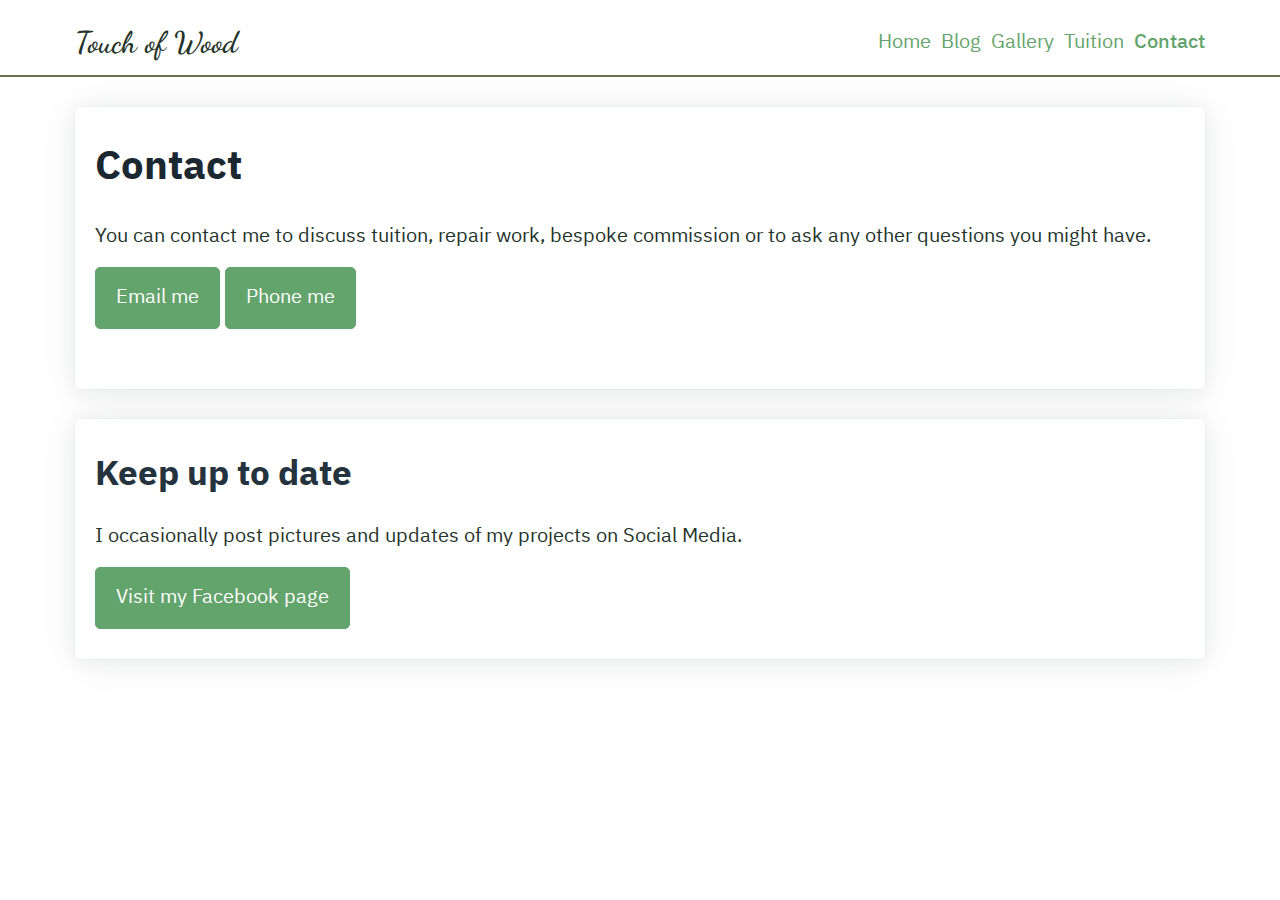
==== contact.html @ 702a121d "Additional pages; re-style to use full pico stylesheet with some modifications" ====
<!DOCTYPE html>
<html lang="en" data-theme="light">
  <head>
    <title>Contact - Richard Blake, Touch of Wood</title>

    <!-- Google fonts -->
    <link rel="preconnect" href="https://fonts.googleapis.com">
    <link rel="preconnect" href="https://fonts.gstatic.com" crossorigin>
    <link href="https://fonts.googleapis.com/css2?family=Dancing+Script&family=IBM+Plex+Sans+Thai+Looped:wght@400;500&display=swap" rel="stylesheet">

    <!-- Pico.css styles -->
    <link rel="stylesheet" href="css/pico.css">

    <!-- Pico style overrides -->
    <link rel="stylesheet" href="css/styles.css">

    <!-- META -->
    <meta name="viewport" content="width=device-width,initial-scale=1">
  </head>
  <body>
    <header>
      <nav class="container">
        <ul>
          <li class="brand"><strong>Touch of Wood</strong></li>
        </ul>
        <ul>
          <li><a href="index.html">Home</a></li>
          <li><a href="#">Blog</a></li>
          <li><a href="gallery.html">Gallery</a></li>
          <li><a href="tuition.html">Tuition</a></li>
          <li><a class="active" href="contact.html">Contact</a></li>
        </ul>
      </nav>
    </header>
    <main class="container">
      <article>
        <h1>Contact</h1>

        <p>You can contact me to discuss tuition, repair work, bespoke commission or to ask any other questions you might have.</p>

        <section>
          <a href="mailto:XXX" role="button">Email me</a>
          <a href="tel:XXX" role="button">Phone me</a>
        </section>
      </article>

      <article>
        <h2>Keep up to date</h2>

        <p>I occasionally post pictures and updates of my projects on Social Media.</p>

        <a href="https://www.facebook.com/RichardBlakeTouchofWood/" role="button">Visit my Facebook page</a>
      </article>
    </main>
  </body>
</html>
---- css/styles.css ----
.brand {
  font-family: var(--font-family-cursive);
  font-size: 30px;
}

header, main, footer {
  padding: 0 !important;
}

header {
  margin-top: var(--spacing);
  border-bottom: 2px solid var(--card-border-color);
}

a.active {
  font-weight: 500;
}

.grid {
  padding-bottom: var(--spacing);
}

.grid:first-of-type {
  padding-top: var(--spacing);
}

.center {
  display: flex;
  flex-direction: row;
  justify-content: center;
}

.left, .right {
  float: none;
}

img.portrait {
  width: 250px;
  height: 250px;
  background-color: var(--primary);
  border-radius: var(--border-radius);
  margin: 0 auto var(--spacing) auto;
}

@media (max-width: 576px) {
  [role=button] {
    margin: var(--spacing);
    width: calc(100% - 2* var(--spacing));
  }
}

@media (min-width: 576px) {
  .left {
    float: left;
  }

  .right {
    float: right;
  }

  img.portrait {
    margin: 0 0 var(--spacing) var(--spacing);
  }
}
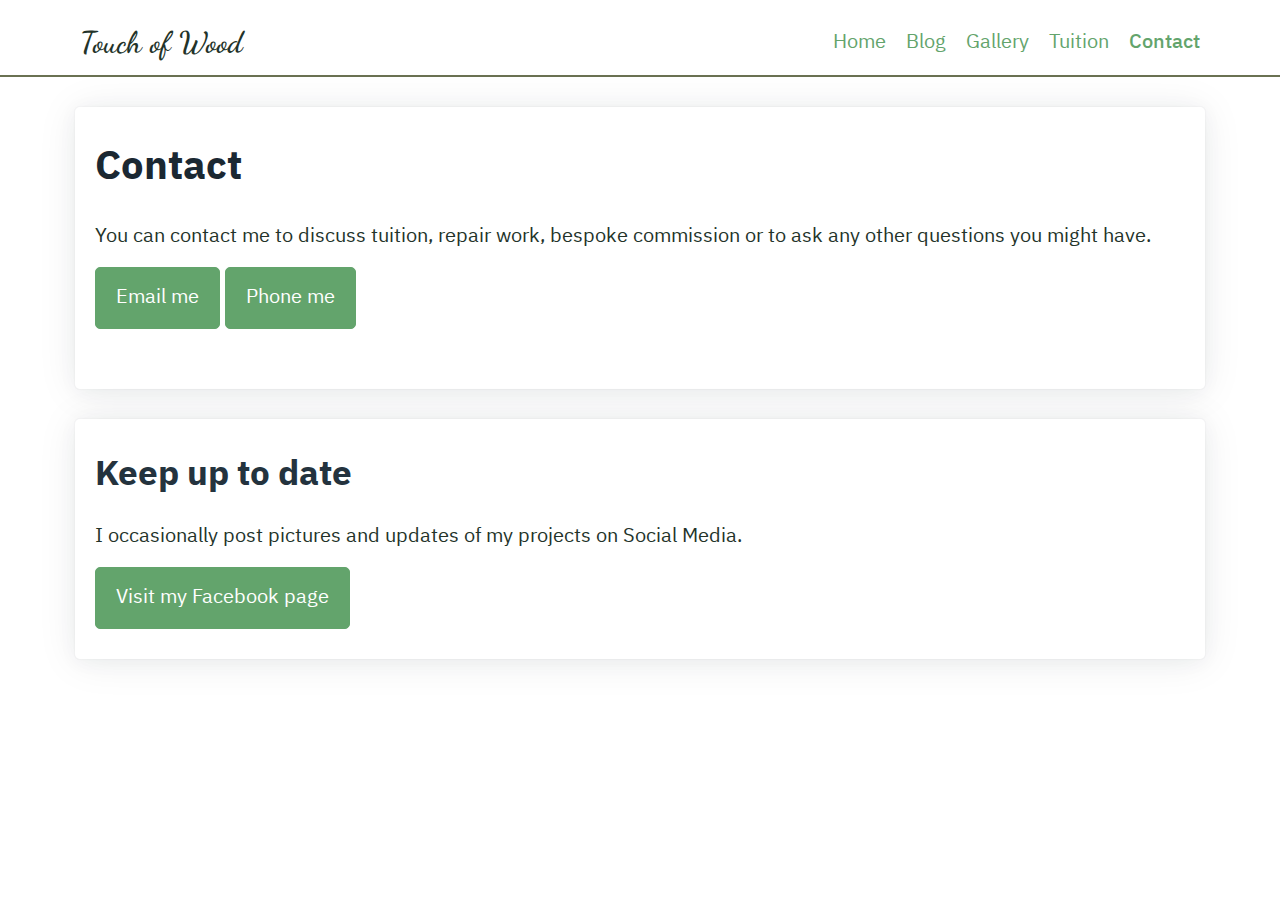
==== commit ea3c978b: "Contact details" ====
--- a/contact.html
+++ b/contact.html
@@ -39,8 +39,8 @@
         <p>You can contact me to discuss tuition, repair work, bespoke commission or to ask any other questions you might have.</p>
 
         <section>
-          <a href="mailto:XXX" role="button">Email me</a>
-          <a href="tel:XXX" role="button">Phone me</a>
+          <a href="mailto:rjohnblake@icloud.com" role="button">Email me</a>
+          <a href="tel:+447968032642" role="button">Phone me</a>
         </section>
       </article>
 
